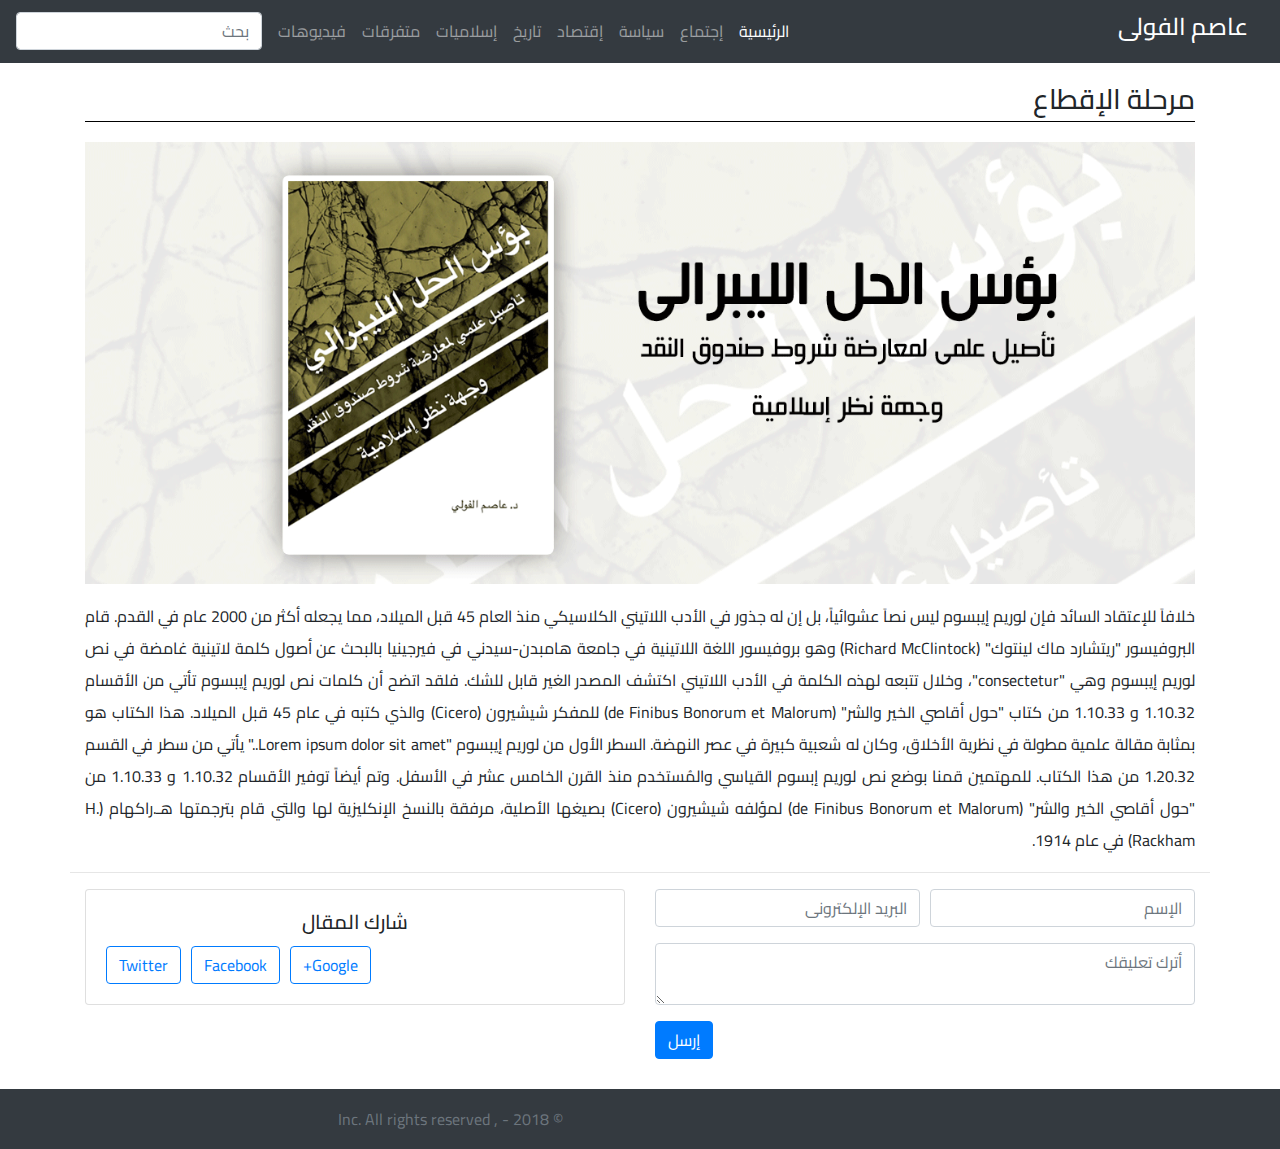
==== article.html @ 4494606f "pre-published" ====
<!doctype html>
<html lang="en">
  <head>
    <!-- Required meta tags -->
    <meta charset="utf-8">
    <meta name="viewport" content="width=device-width, initial-scale=1, shrink-to-fit=no">

    <!-- Bootstrap CSS -->
    <link href="https://fonts.googleapis.com/css?family=Cairo" rel="stylesheet">
    <link rel="stylesheet" href="./css/bootstrap.min.css" >
    <link rel="stylesheet" href="https://use.fontawesome.com/releases/v5.0.13/css/all.css" integrity="sha384-DNOHZ68U8hZfKXOrtjWvjxusGo9WQnrNx2sqG0tfsghAvtVlRW3tvkXWZh58N9jp" crossorigin="anonymous">
    
    <link rel="stylesheet" href="./css/style.css">

    <title>Assem Elfouly</title>
  </head>
  <body>


    <div class="container-fluid">
        <nav class="navbar navbar-expand-lg navbar navbar-dark bg-dark">
            <a class="navbar-brand" href="#"><h4>عاصم الفولى</h4></a>
            <button class="navbar-toggler" type="button" data-toggle="collapse" data-target="#navbarSupportedContent" aria-controls="navbarSupportedContent" aria-expanded="false" aria-label="Toggle navigation">
                <span class="navbar-toggler-icon"></span>
            </button>
            
            <div class="collapse navbar-collapse" id="navbarSupportedContent">
                <ul class="navbar-nav mr-auto">
                    <li class="nav-item active">
                        <a class="nav-link" href="#">الرئيسية <span class="sr-only">(current)</span></a>
                    </li>
                    <li class="nav-item">
                        <a class="nav-link" href="egtema.html">إجتماع</a>
                    </li>
                    <li class="nav-item">
                        <a class="nav-link" href="egtema.html">سياسة</a>
                    </li>
                    <li class="nav-item">
                        <a class="nav-link" href="egtema.html">إقتصاد</a>
                    </li>
                    <li class="nav-item">
                        <a class="nav-link" href="egtema.html">تاريخ</a>
                    </li>
                    <li class="nav-item">
                        <a class="nav-link" href="egtema.html">إسلاميات</a>
                    </li>
                    <li class="nav-item">
                        <a class="nav-link" href="egtema.html">متفرقات</a>
                    </li>
                    <li class="nav-item">
                        <a class="nav-link" href="egtema.html">فيديوهات</a>
                    </li>
                </ul>
                <form class="form-inline my-2 my-lg-0">
                <input class="form-control mr-sm-2" type="search" placeholder="بحث" aria-label="Search">
                </form>
            </div>
        </nav>
    </div>
   

    <section class="container-fluid sec">
        <div class="container">
            <div class="row">
                <div class="col-md-12">
                        <h3 class="text-right">مرحلة الإقطاع</h3>
                </div>  
            </div>
            <div class="row">
                <div class="col-12">
                    <img class="img mb-3" src="img/1.png" alt="">
                </div>
            </div>
            <div class="row article mb-3">
                <div class="col-12">
                    <p class="text-justify text">خلافاَ للإعتقاد السائد فإن لوريم إيبسوم ليس نصاَ عشوائياً، بل إن له جذور في الأدب اللاتيني الكلاسيكي منذ العام 45 قبل الميلاد، مما يجعله أكثر من 2000 عام في القدم. قام البروفيسور "ريتشارد ماك لينتوك" (Richard McClintock) وهو بروفيسور اللغة اللاتينية في جامعة هامبدن-سيدني في فيرجينيا بالبحث عن أصول كلمة لاتينية غامضة في نص لوريم إيبسوم وهي "consectetur"، وخلال تتبعه لهذه الكلمة في الأدب اللاتيني اكتشف المصدر الغير قابل للشك. فلقد اتضح أن كلمات نص لوريم إيبسوم تأتي من الأقسام 1.10.32 و 1.10.33 من كتاب "حول أقاصي الخير والشر" (de Finibus Bonorum et Malorum) للمفكر شيشيرون (Cicero) والذي كتبه في عام 45 قبل الميلاد. هذا الكتاب هو بمثابة مقالة علمية مطولة في نظرية الأخلاق، وكان له شعبية كبيرة في عصر النهضة. السطر الأول من لوريم إيبسوم "Lorem ipsum dolor sit amet.." يأتي من سطر في القسم 1.20.32 من هذا الكتاب.

                        للمهتمين قمنا بوضع نص لوريم إبسوم القياسي والمُستخدم منذ القرن الخامس عشر في الأسفل. وتم أيضاً توفير الأقسام 1.10.32 و 1.10.33 من "حول أقاصي الخير والشر" (de Finibus Bonorum et Malorum) لمؤلفه شيشيرون (Cicero) بصيغها الأصلية، مرفقة بالنسخ الإنكليزية لها والتي قام بترجمتها هـ.راكهام (H. Rackham) في عام 1914.</p>
                </div>
            </div>
            <div class="row">
                <div class="col-md-6">
                        <form>
                            <div class="form-row">
                                <div class="form-group col-md-6">
                                    <input type="text" class="form-control" placeholder="الإسم">
                                </div>
                                <div class="form-group col-md-6">
                                    <input type="email" class="form-control" placeholder="البريد الإلكترونى">
                                </div>
                            </div>
                            <div class="form-group">
                                
                                <textarea class="form-control"placeholder="أترك تعليقك"></textarea>
                            </div>
                            
                            <button type="submit" class="btn btn-primary">إرسل</button>
                            </form>
                </div>
                <div class="col-md-6">
                    <div class="card text-center">
                        <div class="card-body">
                            <h5 class="card-title">شارك المقال</h5>
                            <ul class="list-inline">
                                <li class="share-button">
                                    <a class="btn btn-outline-primary" href="https://twitter.com/intent/tweet?url=http://www.assemelfouly.com/post/256" target="_blank" title="Tweet this"><i class="fab fa-twitter"></i> Twitter</a>
                                </li>
                                <li class="share-button">
                                    <a class="btn btn-outline-primary" href="https://www.facebook.com/sharer.php?u=http://www.assemelfouly.com/post/256" target="_blank" title="Share on Facebook"><i class="fab fa-facebook"></i> Facebook</a>
                                </li>
                                <li class="share-button">
                                    <a class="btn btn-outline-primary" href="https://plus.google.com/share?url=http://www.assemelfouly.com/post/256" target="_blank" title="Share on Google+"><i class="fab fa-google-plus"></i> Google+</a>
                                </li>
                            </ul>
                        </div>
                    </div>
                </div>
            </div>
        </div>
    </section>
  
    <div data-bfmodal="O2U" class="modal modalx modal-scrolling" id="modalBFTutTemp" tabindex="-1" role="dialog" aria-labelledby="exampleModalLabel" data-backdrop="false" >
        <div class="modal-dialog modal-side modal-bottom-right" role="document">
            <div class="modal-content">
                <div class="modal-header">
                    <button type="button" class="close" data-dismiss="modal" aria-label="Close"><span aria-hidden="t" rue="">×</span></button>
                </div>
                <div class="modal-body text-center">
                    <p>إشترك معنا ليصلك إشعار بكل جديد</p>
                    <form >
                        <div class="form-group">
                            <input type="email" class="form-control" id="exampleInputEmail1" aria-describedby="emailHelp" placeholder="البريد الإلكترونى">
                        </div>
                    </form>
                </div>
                <div class="modal-footer d-flex justify-content-center">
                    <button id="bfTutModal-NO" type="button" class="btn btn-outline-primary btn-md waves-effect waves-light" data-dismiss="modal">إشترك</button>
                </div>
            </div>
        </div>
    </div>
    

    <footer class="footer bg-dark">
        <div class="container">
            <div class="row">
                <div class="col-md-4 text-center">
                    <a class="fab fa-2x fa-facebook" href="https://www.facebook.com/assem.elfouly"></a>
                    <a href="https://www.facebook.com/assem.elfouly"><i class="fab fa-2x fa-twitter-square"></i></a>
                    <a href="https://www.facebook.com/assem.elfouly"><i class="fab fa-2x fa-google-plus-g"></i></a>
                </div>
                <div class="col-md-8 text-center">
                    <span class="text-muted">© 2018 - , Inc. All rights reserved</span>
                </div>
                
            </div>
        </div>
    </footer>
    
    

    
    <script src="./js/jquery.js" ></script>
    <script src="./js/popper.js" ></script>
    <script src="./js/bootstrap.min.js" ></script>
    <script src="js/script.js"></script>
  </body>
</html>
---- css/style.css ----
body{
    font-family: 'Cairo', sans-serif;
    direction: rtl;
}
.container-fluid{
    padding: 0;
    margin: 0
}
.navbar{
    direction: rtl;
}
section{
    margin-bottom: 10px !important;
}
.caro{
    margin: 0
}

.carousel-indicators li{
    width: 10px;
    height: 10px;
    border-radius: 50%;
}
.carousel-img{
    max-height: 500px;
}

.carousel-control-next-icon{
    background-image: url("data:image/svg+xml;charset=utf8,%3Csvg xmlns='http://www.w3.org/2000/svg' fill='%black' viewBox='0 0 8 8'%3E%3Cpath d='M2.75 0l-1.5 1.5 2.5 2.5-2.5 2.5 1.5 1.5 4-4-4-4z'/%3E%3C/svg%3E")
}

.carousel-control-prev-icon{
    background-image: url("data:image/svg+xml;charset=utf8,%3Csvg xmlns='http://www.w3.org/2000/svg' fill='%black' viewBox='0 0 8 8'%3E%3Cpath d='M5.25 0l-4 4 4 4 1.5-1.5-2.5-2.5 2.5-2.5-1.5-1.5z'/%3E%3C/svg%3E")
}

.article-img{

}

.card-img{
    max-width: 200px;
}
.sec{
    padding: 20px 0px !important;
}
.sec h3{
    margin-bottom: 20px;
    border-bottom: 1px solid #000;
    padding-bottom: 5px;

}
.mid-sec{
    background-color:#e6e6e6;
    padding: 5px;
}

.arti{
    padding: 0px;
}


.arti a{
    border-radius: 0px 0px .25rem .25rem;
}


#modalBFTutTemp{
    display: none;
    width: 80%;
    margin-bottom: 0px;
    right: 50px;
}

.modalx{
    position: fixed;
    top: 62vh;
    right: 0;
    bottom: 0;
    left: 0;
    z-index: 1050;
    display: none;
    overflow: hidden;
    outline: 0;
}

@media (min-width: 768px) {
    #modalBFTutTemp{
        display: none;
        width: 25%;
        margin-bottom: 0px;
    }
}


@media (min-width: 768px) {
    .carousel-multi-item-2 .col-md-3 {
        float: left;
        width: 25%;
        max-width: 100%; }
    }

.carousel-multi-item-2 .card img {
    border-radius: 2px; }

.black-text{
    color: #000;
}
.text{
    line-height: 2rem;
}
.img{
    max-width: 100%;
}

.article{
    border-bottom: 1px solid #e6e6e6;
}

.list-inline{
    margin: 0 auto;
}
.list-inline li{
    float: left;
    margin-right: 10px;
}

.footer{
    position: relative;
    bottom: 0;
    width: 100%;
    min-height: 60px;
    line-height: 60px;
    background-color: #f5f5f5;
}
.footer a{
    color: #6c757d;
    margin-left: 2px;
}

.footer a:hover{
    color: white;
}
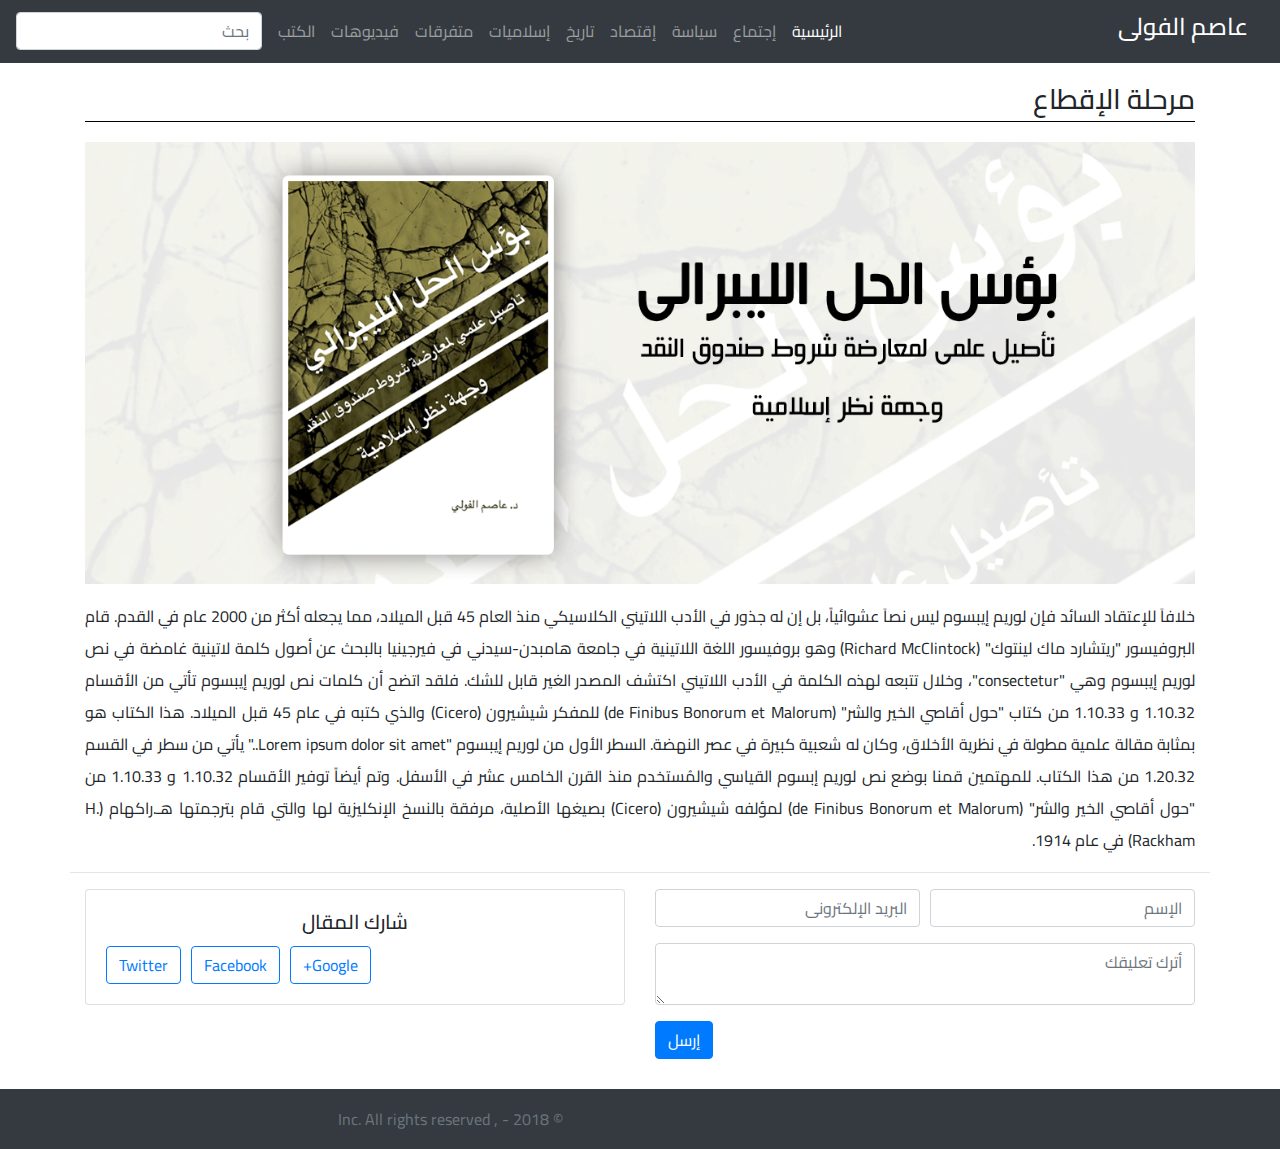
==== commit 9aa34cc4: "fouly" ====
--- a/article.html
+++ b/article.html
@@ -27,7 +27,7 @@
             <div class="collapse navbar-collapse" id="navbarSupportedContent">
                 <ul class="navbar-nav mr-auto">
                     <li class="nav-item active">
-                        <a class="nav-link" href="#">الرئيسية <span class="sr-only">(current)</span></a>
+                        <a class="nav-link" href="index.html">الرئيسية <span class="sr-only">(current)</span></a>
                     </li>
                     <li class="nav-item">
                         <a class="nav-link" href="egtema.html">إجتماع</a>
@@ -49,6 +49,9 @@
                     </li>
                     <li class="nav-item">
                         <a class="nav-link" href="egtema.html">فيديوهات</a>
+                    </li>
+                    <li class="nav-item">
+                        <a class="nav-link" href="egtema.html">الكتب</a>
                     </li>
                 </ul>
                 <form class="form-inline my-2 my-lg-0">
